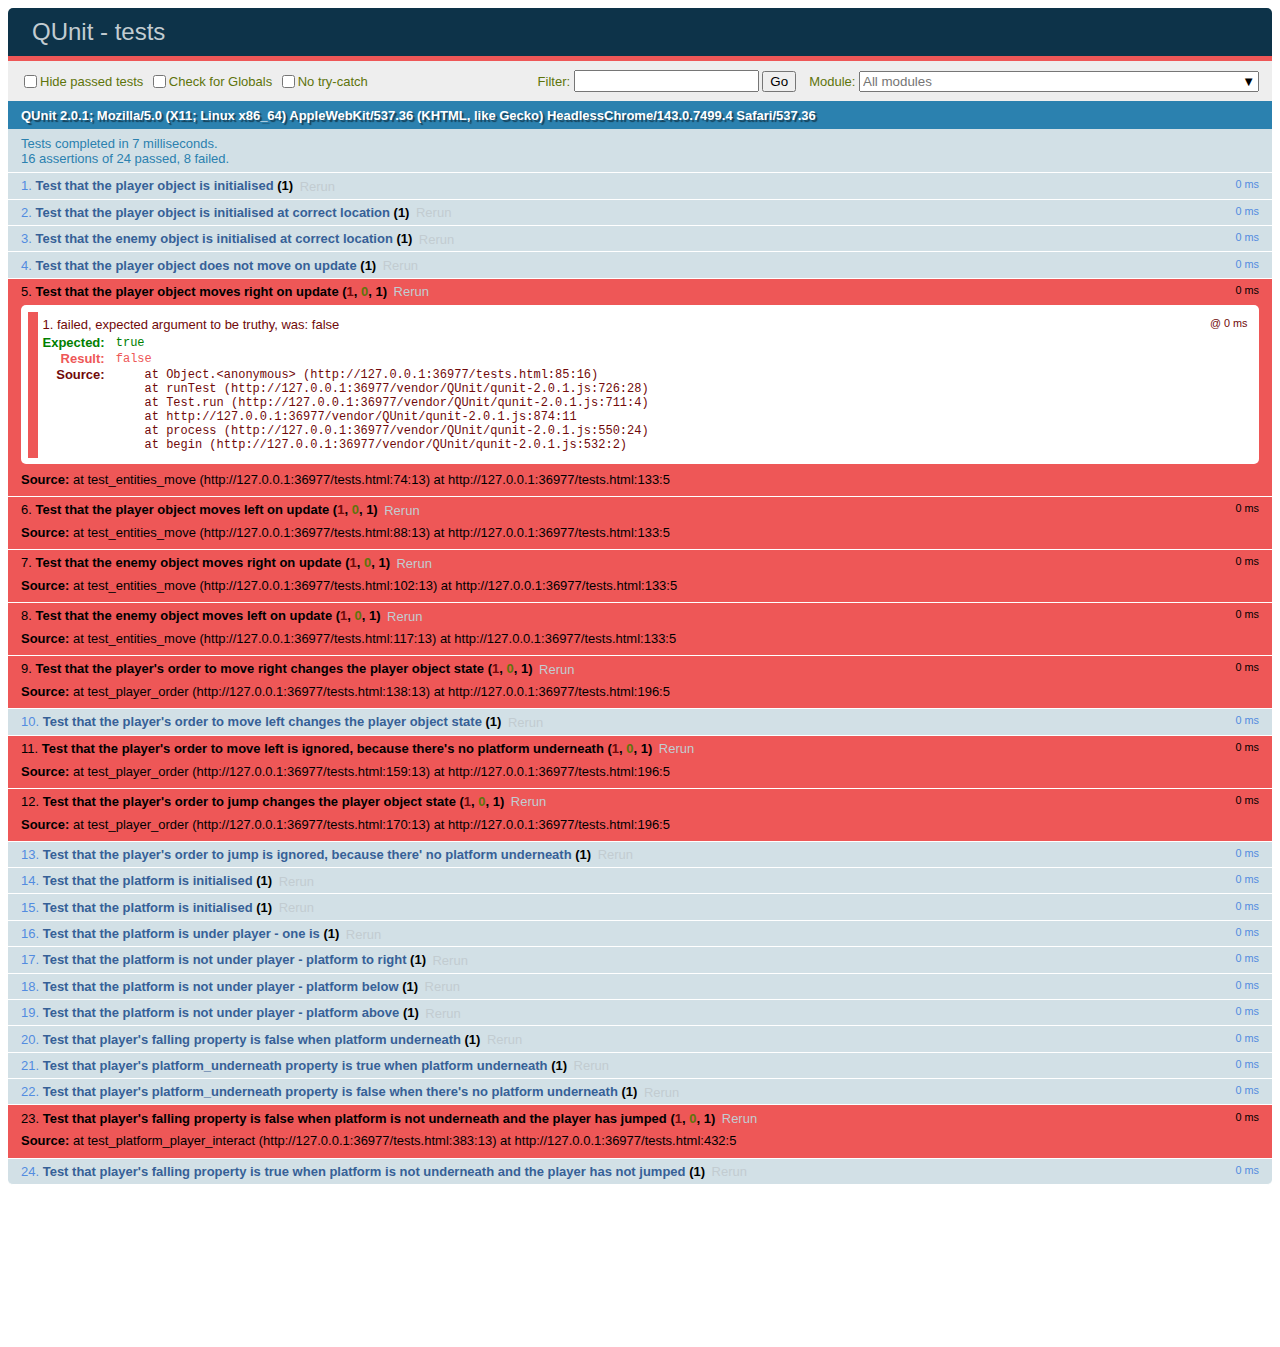
==== tests.html @ 2c11d3d6 "Changing tests, to refect refactor." ====
<!DOCTYPE html>
<html lang="en">
<head>
  <meta charset="utf-8">
  <meta name="viewport" content="width=device-width">
  <title>QUnit - tests</title>
  <link rel="stylesheet" href="vendor/QUnit/qunit-2.0.1.css">
  <script src="vendor/QUnit/qunit-2.0.1.js"></script>
</head>
<body>
  <div id="qunit"></div>
  <div id="qunit-fixture"></div>
  <canvas id="canvas"></canvas>

  <script src="js/settings.js"></script>
  <script src="js/entities.js"></script>
  <script src="js/objects.js"></script>

  <script>

    function test_entities_init(){
      /* entities.js */

      QUnit.test( "Test that the player object is initialised", function(assert) {
        game_settings.player.px_per_move_x = 100
        var player_entity = new Player();

        var assertion = player_entity.px_per_move_x;
        var value_test = 100;
        assert.ok(assertion == value_test);
      });

      QUnit.test( "Test that the player object is initialised at correct location", function(assert) {
        game_settings.player.starting_x_pos = 5
        game_settings.positions.wide = 100
        var player_entity = new Player();

        var assertion = player_entity.x_pos;
        var value_test = 500;
        assert.ok(assertion == value_test);
      });

      QUnit.test( "Test that the enemy object is initialised at correct location", function(assert) {
        game_settings.positions.wide = 100;
        var starting_x_pos = 7
        var starting_y_pos = 0
        var enemy_entity = new Enemy(starting_x_pos, starting_y_pos);

        var assertion = enemy_entity.x_pos;
        var value_test = 700;
        assert.ok(assertion == value_test);
      });

    }
    test_entities_init()

    function test_entities_move(){
      /* entities.js */

      QUnit.test( "Test that the player object does not move on update", function(assert) {
        game_settings.player.starting_x_pos = 0;
        var player_entity = new Player();
        var all_platforms = [];
        player_entity.direction_facing = 'right'
        player_entity.px_x_move_remaining = 0
        player_entity.update(all_platforms);

        //Despite the update, because there was no px_to_move, then unit's x_pos is unchanged.
        var assertion = player_entity.x_pos;
        var value_test = 0;
        assert.ok(assertion == value_test);
      });

      QUnit.test( "Test that the player object moves right on update", function(assert) {
        game_settings.player.starting_x_pos = 0;
        var player_entity = new Player();
        var all_platforms = [];
        player_entity.direction_facing = 'right'
        player_entity.px_x_move_remaining = 1
        player_entity.update(all_platforms);

        //Despite the update, because there was no order to move, then unit's x_pos is unchanged.
        var assertion = player_entity.x_pos;
        var value_test = 1;
        assert.ok(assertion == value_test);
      });

      QUnit.test( "Test that the player object moves left on update", function(assert) {
        game_settings.player.starting_x_pos = 0;
        var player_entity = new Player();
        var all_platforms = [];
        player_entity.direction_facing = 'left'
        player_entity.px_x_move_remaining = 1
        player_entity.update(all_platforms);

        //Despite the update, because there was no order to move, then unit's x_pos is unchanged.
        var assertion = player_entity.x_pos;
        var value_test = -1;
        assert.ok(assertion == value_test);
      });

      QUnit.test( "Test that the enemy object moves right on update", function(assert) {
        game_settings.positions.wide = 100
        var starting_x_pos = 1
        var enemy_entity = new Enemy(starting_x_pos);
        var all_platforms = [];
        enemy_entity.direction_facing = 'right'
        enemy_entity.px_x_move_remaining = 1
        enemy_entity.update(all_platforms);

        //Despite the update, because there was no order to move, then unit's x_pos is unchanged.
        var assertion = enemy_entity.x_pos;
        var value_test = 101;
        assert.ok(assertion == value_test);
      });

      QUnit.test( "Test that the enemy object moves left on update", function(assert) {
        game_settings.positions.wide = 100
        var starting_x_pos = 1;
        var enemy_entity = new Enemy(starting_x_pos);
        var all_platforms = [];
        enemy_entity.direction_facing = 'left';
        enemy_entity.px_x_move_remaining = 1;
        enemy_entity.update(all_platforms);

        //Despite the update, because there was no order to move, then unit's x_pos is unchanged.
        var assertion = enemy_entity.x_pos;
        var value_test = 99;
        assert.ok(assertion == value_test);
      });

    }
    test_entities_move()

    function test_player_order(){
      /* entities.js */

      QUnit.test( "Test that the player's order to move right changes the player object state", function(assert) {
        game_settings.player.px_per_move_x = 100
        var player_entity = new Player();
        player_entity.platform_underneath = true;
        player_entity.move_order('right')

        var assertion = player_entity.px_x_move_remaining;
        var value_test = 100;
        assert.ok(assertion == value_test);
      });

      QUnit.test( "Test that the player's order to move left changes the player object state", function(assert) {
        var player_entity = new Player();
        player_entity.direction_facing = 'right';
        player_entity.move_order('left');

        var assertion = player_entity.direction_facing;
        var value_test = 'left';
        assert.ok(assertion == value_test);
      });

      QUnit.test( "Test that the player's order to move left is ignored, because there's no platform underneath", function(assert) {
        game_settings.player.px_per_move_x = 100
        var player_entity = new Player();
        player_entity.platform_underneath = false;
        player_entity.move_order('right')

        var assertion = player_entity.px_x_move_remaining;
        var value_test = 0;
        assert.ok(assertion == value_test);
      });

      QUnit.test( "Test that the player's order to jump changes the player object state", function(assert) {
        game_settings.player.px_per_jump_y = 100;
        var player_entity = new Player();
        player_entity.px_y_jump_remaining = 0;
        player_entity.platform_underneath = true;
        player_entity.jump_order();

        var assertion = player_entity.px_y_jump_remaining;
        var value_test = 100;
        assert.ok(assertion == value_test);
      });

      QUnit.test( "Test that the player's order to jump is ignored, because there' no platform underneath", function(assert) {
        game_settings.player.px_y_jump_remaining = 100;
        var player_entity = new Player();
        player_entity.px_y_jump_remaining = 0;
        player_entity.falling = true;
        player_entity.platform_underneath = false;
        player_entity.jump_order();

        var assertion = player_entity.px_y_jump_remaining;
        var value_test = 0;
        assert.ok(assertion == value_test);
      });

    }
    test_player_order()

    function test_platform_init(){
      /* js/objects.js */

      QUnit.test( "Test that the platform is initialised", function(assert) {
        game_settings.objects.platforms.wide = 100;
        game_settings.objects.platforms.high = 100;
        var starting_x_pos = 0
        var starting_y_pos = 0
        var platform = new Platform(starting_x_pos, starting_y_pos);

        var assertion = platform.wide;
        var value_test = 100;
        assert.ok(assertion == value_test);
      });

      QUnit.test( "Test that the platform is initialised", function(assert) {
        game_settings.objects.platforms.wide = 100;
        game_settings.objects.platforms.high = 100;
        var starting_x_pos = 5
        var starting_y_pos = 0
        var platform = new Platform(starting_x_pos, starting_y_pos);

        var assertion = platform.x_pos;
        var value_test = 500;
        assert.ok(assertion == value_test);
      });

    }
    test_platform_init()

    function test_platform_player_interact(){
      /* js/objects.js, js/entities.js*/

      QUnit.test( "Test that the platform is under player - one is", function(assert) {
        game_settings.objects.platforms.wide = 100;
        game_settings.objects.platforms.high = 100;
        game_settings.positions.wide = 100;
        game_settings.positions.high = 100;

        var platform_1_starting_x_pos = 1;
        var platform_1_starting_y_pos = 1;
        var platform_1 = new Platform(platform_1_starting_x_pos, platform_1_starting_y_pos);

        var platform_2_starting_x_pos = 2;
        var platform_2_starting_y_pos = 1;
        var platform_2 = new Platform(platform_2_starting_x_pos, platform_2_starting_y_pos);

        var all_platforms = [platform_1, platform_2]

        game_settings.player.starting_x_pos = 2;
        game_settings.player.starting_y_pos = 2;
        var player_entity = new Player();

        var assertion = player_entity.check_platform_underneath(all_platforms);
        var value_test = true;
        assert.ok(assertion == value_test);
      });

      QUnit.test( "Test that the platform is not under player - platform to right", function(assert) {
        game_settings.objects.platforms.wide = 100;
        game_settings.objects.platforms.high = 100;
        game_settings.positions.wide = 100;
        game_settings.positions.high = 100;

        var platform_starting_x_pos = 5;
        var platform_starting_y_pos = 1;
        var platform = new Platform(platform_starting_x_pos, platform_starting_y_pos);
        var all_platforms = [platform]

        game_settings.player.starting_x_pos = 1;
        game_settings.player.starting_y_pos = 2;
        var player_entity = new Player();

        var assertion = player_entity.check_platform_underneath(all_platforms);
        var value_test = false;
        assert.ok(assertion == value_test);
      });

      QUnit.test( "Test that the platform is not under player - platform below", function(assert) {
        game_settings.objects.platforms.wide = 100;
        game_settings.objects.platforms.high = 100;
        game_settings.positions.wide = 100;
        game_settings.positions.high = 100;

        var platform_starting_x_pos = 1;
        var platform_starting_y_pos = 1;
        var platform = new Platform(platform_starting_x_pos, platform_starting_y_pos);
        var all_platforms = [platform]

        game_settings.player.starting_x_pos = 1;
        game_settings.player.starting_y_pos = 3;
        var player_entity = new Player();

        var assertion = player_entity.check_platform_underneath(all_platforms);
        var value_test = false;
        assert.ok(assertion == value_test);
      });

      QUnit.test( "Test that the platform is not under player - platform above", function(assert) {
        game_settings.objects.platforms.wide = 100;
        game_settings.objects.platforms.high = 100;
        game_settings.positions.wide = 100;
        game_settings.positions.high = 100;

        var platform_starting_x_pos = 1;
        var platform_starting_y_pos = 3;
        var platform = new Platform(platform_starting_x_pos, platform_starting_y_pos);
        var all_platforms = [platform]

        game_settings.player.starting_x_pos = 1;
        game_settings.player.starting_y_pos = 1;
        var player_entity = new Player();

        var assertion = player_entity.check_platform_underneath(all_platforms);
        var value_test = false;
        assert.ok(assertion == value_test);
      });

      QUnit.test( "Test that player's falling property is false when platform underneath", function(assert) {
        game_settings.objects.platforms.wide = 100;
        game_settings.objects.platforms.high = 100;
        game_settings.positions.wide = 100;
        game_settings.positions.high = 100;

        var platform_starting_x_pos = 1;
        var platform_starting_y_pos = 1;
        var platform = new Platform(platform_starting_x_pos, platform_starting_y_pos);
        var all_platforms = [platform]

        game_settings.player.starting_x_pos = 1;
        game_settings.player.starting_y_pos = 2;
        var player_entity = new Player();

        player_entity.update(all_platforms)

        var assertion = player_entity.falling;
        var value_test = false;
        assert.ok(assertion == value_test);
      });

      QUnit.test( "Test that player's platform_underneath property is true when platform underneath", function(assert) {
        game_settings.objects.platforms.wide = 100;
        game_settings.objects.platforms.high = 100;
        game_settings.positions.wide = 100;
        game_settings.positions.high = 100;

        var platform_starting_x_pos = 1;
        var platform_starting_y_pos = 1;
        var platform = new Platform(platform_starting_x_pos, platform_starting_y_pos);
        var all_platforms = [platform]

        game_settings.player.starting_x_pos = 1;
        game_settings.player.starting_y_pos = 2;
        var player_entity = new Player();

        player_entity.update(all_platforms)

        var assertion = player_entity.platform_underneath;
        var value_test = true;
        assert.ok(assertion == value_test);
      });

      QUnit.test( "Test that player's platform_underneath property is false when there's no platform underneath", function(assert) {
        game_settings.objects.platforms.wide = 100;
        game_settings.objects.platforms.high = 100;
        game_settings.positions.wide = 100;
        game_settings.positions.high = 100;

        var platform_starting_x_pos = 1;
        var platform_starting_y_pos = 1;
        var platform = new Platform(platform_starting_x_pos, platform_starting_y_pos);
        var all_platforms = [platform]

        game_settings.player.starting_x_pos = 2;
        game_settings.player.starting_y_pos = 2;
        var player_entity = new Player();

        player_entity.update(all_platforms)

        var assertion = player_entity.platform_underneath;
        var value_test = false;
        assert.ok(assertion == value_test);
      });


      QUnit.test( "Test that player's falling property is false when platform is not underneath and the player has jumped", function(assert) {
        game_settings.objects.platforms.wide = 100;
        game_settings.objects.platforms.high = 100;
        game_settings.positions.wide = 100;
        game_settings.positions.high = 100;

        var platform_starting_x_pos = 1;
        var platform_starting_y_pos = 1;
        var platform = new Platform(platform_starting_x_pos, platform_starting_y_pos);
        var all_platforms = [platform]

        game_settings.player.starting_x_pos = 2;
        game_settings.player.starting_y_pos = 2;
        var player_entity = new Player();

        player_entity.px_y_jump_remaining = player_entity.px_per_jump_y;
        player_entity.update(all_platforms);

        var assertion = player_entity.falling;
        var value_test = false;
        assert.ok(assertion == value_test);
      });

      QUnit.test( "Test that player's falling property is true when platform is not underneath and the player has not jumped", function(assert) {
        game_settings.objects.platforms.wide = 100;
        game_settings.objects.platforms.high = 100;
        game_settings.positions.wide = 100;
        game_settings.positions.high = 100;

        var platform_starting_x_pos = 1;
        var platform_starting_y_pos = 1;
        var platform = new Platform(platform_starting_x_pos, platform_starting_y_pos);
        var all_platforms = [platform]

        game_settings.player.starting_x_pos = 2;
        game_settings.player.starting_y_pos = 2;
        var player_entity = new Player();

        player_entity.px_y_jump_remaining = 0;
        player_entity.update(all_platforms);

        var assertion = player_entity.falling;
        var value_test = true;
        assert.ok(assertion == value_test);
      });


    }

    test_platform_player_interact()

  </script>
</body>
</html>
---- vendor/QUnit/qunit-2.0.1.css ----
/*!
 * QUnit 2.0.1
 * https://qunitjs.com/
 *
 * Copyright jQuery Foundation and other contributors
 * Released under the MIT license
 * https://jquery.org/license
 *
 * Date: 2016-07-23T19:39Z
 */

/** Font Family and Sizes */

#qunit-tests, #qunit-header, #qunit-banner, #qunit-testrunner-toolbar, #qunit-filteredTest, #qunit-userAgent, #qunit-testresult {
	font-family: "Helvetica Neue Light", "HelveticaNeue-Light", "Helvetica Neue", Calibri, Helvetica, Arial, sans-serif;
}

#qunit-testrunner-toolbar, #qunit-filteredTest, #qunit-userAgent, #qunit-testresult, #qunit-tests li { font-size: small; }
#qunit-tests { font-size: smaller; }


/** Resets */

#qunit-tests, #qunit-header, #qunit-banner, #qunit-filteredTest, #qunit-userAgent, #qunit-testresult, #qunit-modulefilter {
	margin: 0;
	padding: 0;
}


/** Header (excluding toolbar) */

#qunit-header {
	padding: 0.5em 0 0.5em 1em;

	color: #8699A4;
	background-color: #0D3349;

	font-size: 1.5em;
	line-height: 1em;
	font-weight: 400;

	border-radius: 5px 5px 0 0;
}

#qunit-header a {
	text-decoration: none;
	color: #C2CCD1;
}

#qunit-header a:hover,
#qunit-header a:focus {
	color: #FFF;
}

#qunit-banner {
	height: 5px;
}

#qunit-filteredTest {
	padding: 0.5em 1em 0.5em 1em;
	color: #366097;
	background-color: #F4FF77;
}

#qunit-userAgent {
	padding: 0.5em 1em 0.5em 1em;
	color: #FFF;
	background-color: #2B81AF;
	text-shadow: rgba(0, 0, 0, 0.5) 2px 2px 1px;
}


/** Toolbar */

#qunit-testrunner-toolbar {
	padding: 0.5em 1em 0.5em 1em;
	color: #5E740B;
	background-color: #EEE;
}

#qunit-testrunner-toolbar .clearfix {
	height: 0;
	clear: both;
}

#qunit-testrunner-toolbar label {
	display: inline-block;
}

#qunit-testrunner-toolbar input[type=checkbox],
#qunit-testrunner-toolbar input[type=radio] {
	margin: 3px;
	vertical-align: -2px;
}

#qunit-testrunner-toolbar input[type=text] {
	box-sizing: border-box;
	height: 1.6em;
}

.qunit-url-config,
.qunit-filter,
#qunit-modulefilter {
	display: inline-block;
	line-height: 2.1em;
}

.qunit-filter,
#qunit-modulefilter {
	float: right;
	position: relative;
	margin-left: 1em;
}

.qunit-url-config label {
	margin-right: 0.5em;
}

#qunit-modulefilter-search {
	box-sizing: border-box;
	width: 400px;
}

#qunit-modulefilter-search-container:after {
	position: absolute;
	right: 0.3em;
	content: "\25bc";
	color: black;
}

#qunit-modulefilter-dropdown {
	/* align with #qunit-modulefilter-search */
	box-sizing: border-box;
	width: 400px;
	position: absolute;
	right: 0;
	top: 50%;
	margin-top: 0.8em;

	border: 1px solid #D3D3D3;
	border-top: none;
	border-radius: 0 0 .25em .25em;
	color: #000;
	background-color: #F5F5F5;
	z-index: 99;
}

#qunit-modulefilter-dropdown a {
	color: inherit;
	text-decoration: none;
}

#qunit-modulefilter-dropdown .clickable.checked {
	font-weight: bold;
	color: #000;
	background-color: #D2E0E6;
}

#qunit-modulefilter-dropdown .clickable:hover {
	color: #FFF;
	background-color: #0D3349;
}

#qunit-modulefilter-actions {
	display: block;
	overflow: auto;

	/* align with #qunit-modulefilter-dropdown-list */
	font: smaller/1.5em sans-serif;
}

#qunit-modulefilter-dropdown #qunit-modulefilter-actions > * {
	box-sizing: border-box;
	max-height: 2.8em;
	display: block;
	padding: 0.4em;
}

#qunit-modulefilter-dropdown #qunit-modulefilter-actions > button {
	float: right;
	font: inherit;
}

#qunit-modulefilter-dropdown #qunit-modulefilter-actions > :last-child {
	/* insert padding to align with checkbox margins */
	padding-left: 3px;
}

#qunit-modulefilter-dropdown-list {
	max-height: 200px;
	overflow-y: auto;
	margin: 0;
	border-top: 2px groove threedhighlight;
	padding: 0.4em 0 0;
	font: smaller/1.5em sans-serif;
}

#qunit-modulefilter-dropdown-list li {
	white-space: nowrap;
	overflow: hidden;
	text-overflow: ellipsis;
}

#qunit-modulefilter-dropdown-list .clickable {
	display: block;
	padding-left: 0.15em;
}


/** Tests: Pass/Fail */

#qunit-tests {
	list-style-position: inside;
}

#qunit-tests li {
	padding: 0.4em 1em 0.4em 1em;
	border-bottom: 1px solid #FFF;
	list-style-position: inside;
}

#qunit-tests > li {
	display: none;
}

#qunit-tests li.running,
#qunit-tests li.pass,
#qunit-tests li.fail,
#qunit-tests li.skipped {
	display: list-item;
}

#qunit-tests.hidepass {
	position: relative;
}

#qunit-tests.hidepass li.running,
#qunit-tests.hidepass li.pass {
	visibility: hidden;
	position: absolute;
	width:   0;
	height:  0;
	padding: 0;
	border:  0;
	margin:  0;
}

#qunit-tests li strong {
	cursor: pointer;
}

#qunit-tests li.skipped strong {
	cursor: default;
}

#qunit-tests li a {
	padding: 0.5em;
	color: #C2CCD1;
	text-decoration: none;
}

#qunit-tests li p a {
	padding: 0.25em;
	color: #6B6464;
}
#qunit-tests li a:hover,
#qunit-tests li a:focus {
	color: #000;
}

#qunit-tests li .runtime {
	float: right;
	font-size: smaller;
}

.qunit-assert-list {
	margin-top: 0.5em;
	padding: 0.5em;

	background-color: #FFF;

	border-radius: 5px;
}

.qunit-source {
	margin: 0.6em 0 0.3em;
}

.qunit-collapsed {
	display: none;
}

#qunit-tests table {
	border-collapse: collapse;
	margin-top: 0.2em;
}

#qunit-tests th {
	text-align: right;
	vertical-align: top;
	padding: 0 0.5em 0 0;
}

#qunit-tests td {
	vertical-align: top;
}

#qunit-tests pre {
	margin: 0;
	white-space: pre-wrap;
	word-wrap: break-word;
}

#qunit-tests del {
	color: #374E0C;
	background-color: #E0F2BE;
	text-decoration: none;
}

#qunit-tests ins {
	color: #500;
	background-color: #FFCACA;
	text-decoration: none;
}

/*** Test Counts */

#qunit-tests b.counts                       { color: #000; }
#qunit-tests b.passed                       { color: #5E740B; }
#qunit-tests b.failed                       { color: #710909; }

#qunit-tests li li {
	padding: 5px;
	background-color: #FFF;
	border-bottom: none;
	list-style-position: inside;
}

/*** Passing Styles */

#qunit-tests li li.pass {
	color: #3C510C;
	background-color: #FFF;
	border-left: 10px solid #C6E746;
}

#qunit-tests .pass                          { color: #528CE0; background-color: #D2E0E6; }
#qunit-tests .pass .test-name               { color: #366097; }

#qunit-tests .pass .test-actual,
#qunit-tests .pass .test-expected           { color: #999; }

#qunit-banner.qunit-pass                    { background-color: #C6E746; }

/*** Failing Styles */

#qunit-tests li li.fail {
	color: #710909;
	background-color: #FFF;
	border-left: 10px solid #EE5757;
	white-space: pre;
}

#qunit-tests > li:last-child {
	border-radius: 0 0 5px 5px;
}

#qunit-tests .fail                          { color: #000; background-color: #EE5757; }
#qunit-tests .fail .test-name,
#qunit-tests .fail .module-name             { color: #000; }

#qunit-tests .fail .test-actual             { color: #EE5757; }
#qunit-tests .fail .test-expected           { color: #008000; }

#qunit-banner.qunit-fail                    { background-color: #EE5757; }

/*** Skipped tests */

#qunit-tests .skipped {
	background-color: #EBECE9;
}

#qunit-tests .qunit-skipped-label {
	background-color: #F4FF77;
	display: inline-block;
	font-style: normal;
	color: #366097;
	line-height: 1.8em;
	padding: 0 0.5em;
	margin: -0.4em 0.4em -0.4em 0;
}

/** Result */

#qunit-testresult {
	padding: 0.5em 1em 0.5em 1em;

	color: #2B81AF;
	background-color: #D2E0E6;

	border-bottom: 1px solid #FFF;
}
#qunit-testresult .module-name {
	font-weight: 700;
}

/** Fixture */

#qunit-fixture {
	position: absolute;
	top: -10000px;
	left: -10000px;
	width: 1000px;
	height: 1000px;
}
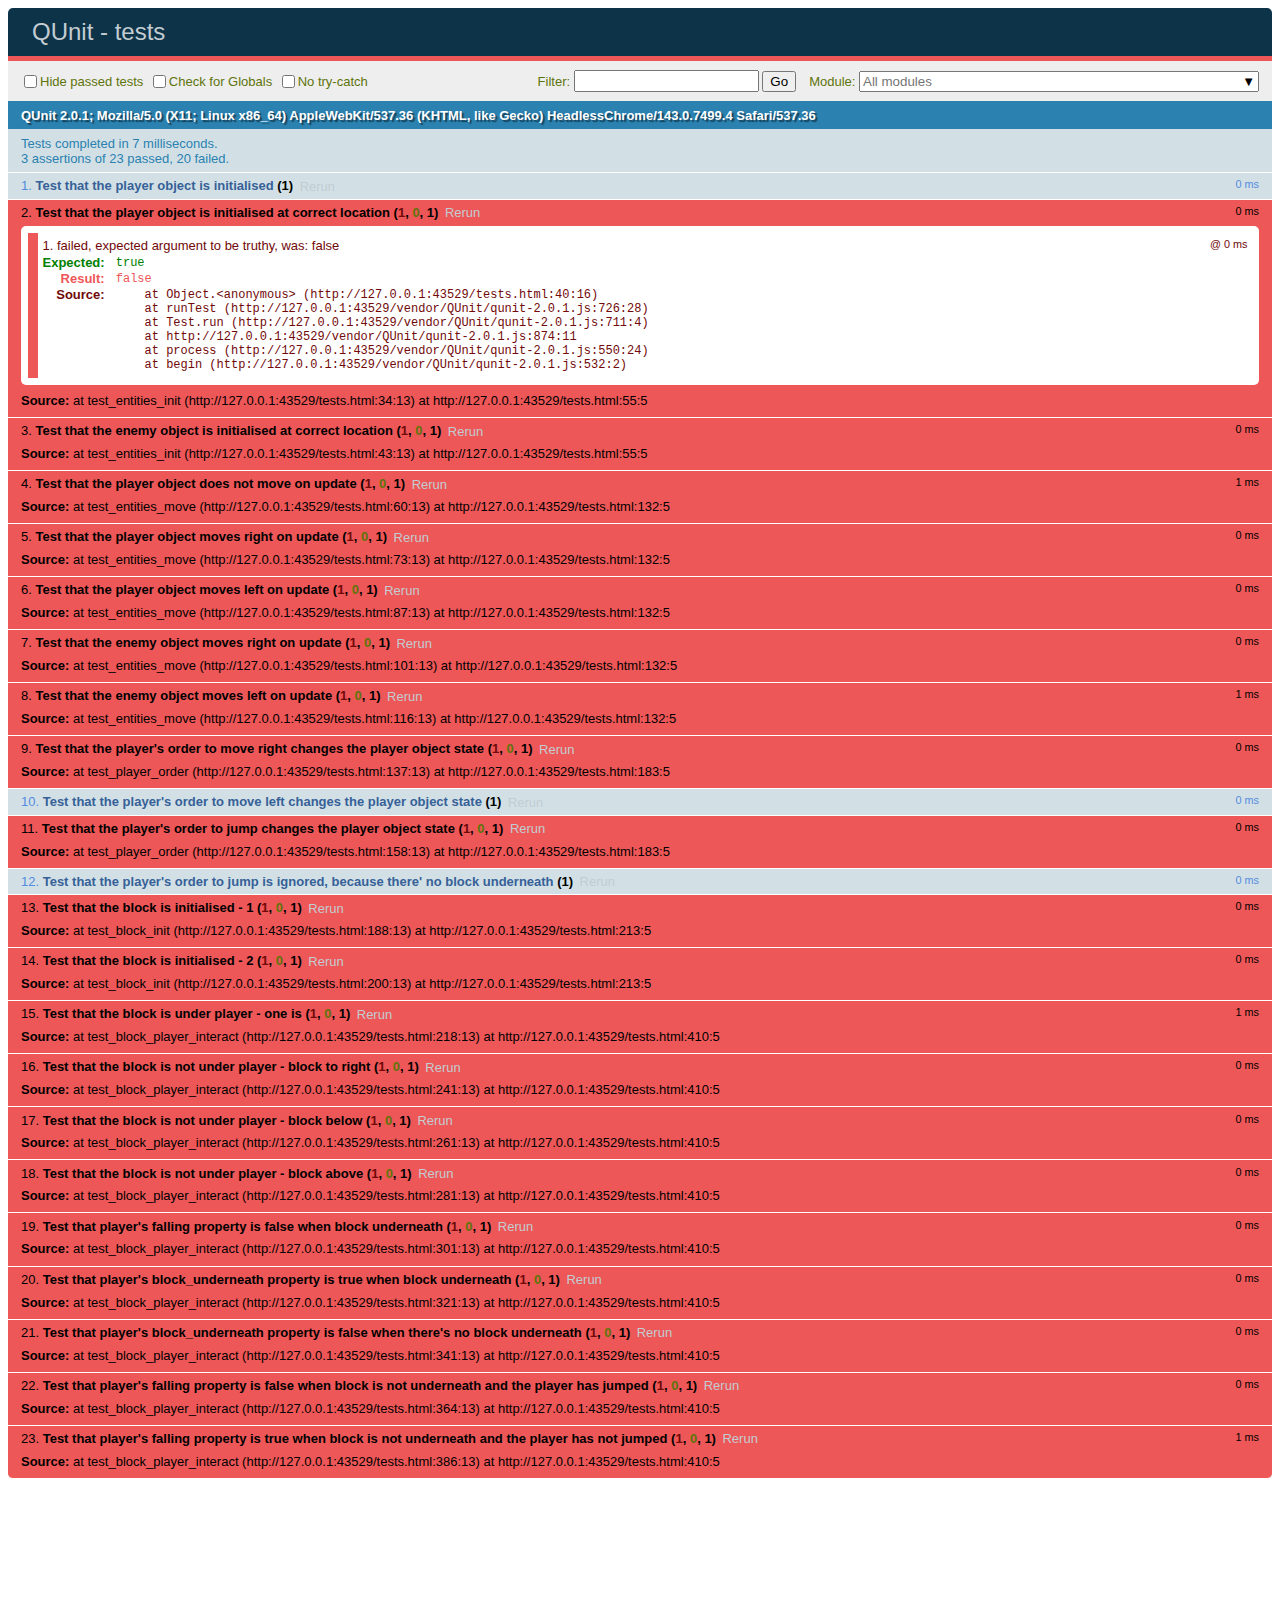
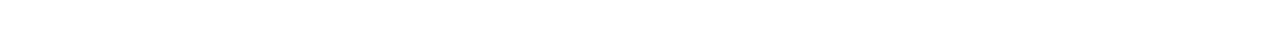
==== commit f9a0bde7: "Tests changed to reflect changes to code base." ====
--- a/tests.html
+++ b/tests.html
@@ -13,6 +13,7 @@
   <canvas id="canvas"></canvas>
 
   <script src="js/settings.js"></script>
+  <script src="js/sprite_map.js"></script>
   <script src="js/entities.js"></script>
   <script src="js/objects.js"></script>
 
@@ -31,9 +32,8 @@
       });
 
       QUnit.test( "Test that the player object is initialised at correct location", function(assert) {
-        game_settings.player.starting_x_pos = 5
         game_settings.positions.wide = 100
-        var player_entity = new Player();
+        var player_entity = new Player(5, 1);
 
         var assertion = player_entity.x_pos;
         var value_test = 500;
@@ -44,7 +44,7 @@
         game_settings.positions.wide = 100;
         var starting_x_pos = 7
         var starting_y_pos = 0
-        var enemy_entity = new Enemy(starting_x_pos, starting_y_pos);
+        var enemy_entity = new Zombie(starting_x_pos, starting_y_pos);
 
         var assertion = enemy_entity.x_pos;
         var value_test = 700;
@@ -58,12 +58,11 @@
       /* entities.js */
 
       QUnit.test( "Test that the player object does not move on update", function(assert) {
-        game_settings.player.starting_x_pos = 0;
-        var player_entity = new Player();
-        var all_platforms = [];
-        player_entity.direction_facing = 'right'
-        player_entity.px_x_move_remaining = 0
-        player_entity.update(all_platforms);
+        var player_entity = new Player(0, 0);
+        var all_blocks = [];
+        player_entity.direction_facing = 'right';
+        player_entity.px_x_move_remaining = 0;
+        player_entity.update(all_blocks);
 
         //Despite the update, because there was no px_to_move, then unit's x_pos is unchanged.
         var assertion = player_entity.x_pos;
@@ -72,12 +71,12 @@
       });
 
       QUnit.test( "Test that the player object moves right on update", function(assert) {
-        game_settings.player.starting_x_pos = 0;
-        var player_entity = new Player();
-        var all_platforms = [];
-        player_entity.direction_facing = 'right'
-        player_entity.px_x_move_remaining = 1
-        player_entity.update(all_platforms);
+        var player_entity = new Player(0, 0);
+        var all_blocks = [];
+        player_entity.direction_facing = 'right';
+        player_entity.px_x_move_remaining = 1;
+        player_entity.x_move_speed_px = 1;
+        player_entity.update(all_blocks);
 
         //Despite the update, because there was no order to move, then unit's x_pos is unchanged.
         var assertion = player_entity.x_pos;
@@ -86,12 +85,12 @@
       });
 
       QUnit.test( "Test that the player object moves left on update", function(assert) {
-        game_settings.player.starting_x_pos = 0;
-        var player_entity = new Player();
-        var all_platforms = [];
-        player_entity.direction_facing = 'left'
-        player_entity.px_x_move_remaining = 1
-        player_entity.update(all_platforms);
+        var player_entity = new Player(0, 0);
+        var all_blocks = [];
+        player_entity.direction_facing = 'left';
+        player_entity.px_x_move_remaining = 1;
+        player_entity.x_move_speed_px = 1;
+        player_entity.update(all_blocks);
 
         //Despite the update, because there was no order to move, then unit's x_pos is unchanged.
         var assertion = player_entity.x_pos;
@@ -101,12 +100,12 @@
 
       QUnit.test( "Test that the enemy object moves right on update", function(assert) {
         game_settings.positions.wide = 100
-        var starting_x_pos = 1
-        var enemy_entity = new Enemy(starting_x_pos);
-        var all_platforms = [];
-        enemy_entity.direction_facing = 'right'
-        enemy_entity.px_x_move_remaining = 1
-        enemy_entity.update(all_platforms);
+        var enemy_entity = new Zombie(1, 1);
+        var all_blocks = [];
+        enemy_entity.direction_facing = 'right';
+        enemy_entity.px_x_move_remaining = 1;
+        enemy_entity.x_move_speed_px = 1;
+        enemy_entity.update(all_blocks);
 
         //Despite the update, because there was no order to move, then unit's x_pos is unchanged.
         var assertion = enemy_entity.x_pos;
@@ -116,12 +115,12 @@
 
       QUnit.test( "Test that the enemy object moves left on update", function(assert) {
         game_settings.positions.wide = 100
-        var starting_x_pos = 1;
-        var enemy_entity = new Enemy(starting_x_pos);
-        var all_platforms = [];
+        var enemy_entity = new Zombie(1, 1);
+        var all_blocks = [];
         enemy_entity.direction_facing = 'left';
         enemy_entity.px_x_move_remaining = 1;
-        enemy_entity.update(all_platforms);
+        enemy_entity.x_move_speed_px = 1
+        enemy_entity.update(all_blocks);
 
         //Despite the update, because there was no order to move, then unit's x_pos is unchanged.
         var assertion = enemy_entity.x_pos;
@@ -137,8 +136,8 @@
 
       QUnit.test( "Test that the player's order to move right changes the player object state", function(assert) {
         game_settings.player.px_per_move_x = 100
-        var player_entity = new Player();
-        player_entity.platform_underneath = true;
+        var player_entity = new Player(null, null);
+        player_entity.block_underneath = true;
         player_entity.move_order('right')
 
         var assertion = player_entity.px_x_move_remaining;
@@ -147,7 +146,7 @@
       });
 
       QUnit.test( "Test that the player's order to move left changes the player object state", function(assert) {
-        var player_entity = new Player();
+        var player_entity = new Player(null, null);
         player_entity.direction_facing = 'right';
         player_entity.move_order('left');
 
@@ -156,35 +155,23 @@
         assert.ok(assertion == value_test);
       });
 
-      QUnit.test( "Test that the player's order to move left is ignored, because there's no platform underneath", function(assert) {
-        game_settings.player.px_per_move_x = 100
-        var player_entity = new Player();
-        player_entity.platform_underneath = false;
-        player_entity.move_order('right')
-
-        var assertion = player_entity.px_x_move_remaining;
-        var value_test = 0;
-        assert.ok(assertion == value_test);
-      });
-
       QUnit.test( "Test that the player's order to jump changes the player object state", function(assert) {
-        game_settings.player.px_per_jump_y = 100;
-        var player_entity = new Player();
-        player_entity.px_y_jump_remaining = 0;
-        player_entity.platform_underneath = true;
+        game_settings.player.px_jump_force_y = 10;
+        var player_entity = new Player(null, null);
+        player_entity.block_underneath = true;
         player_entity.jump_order();
 
-        var assertion = player_entity.px_y_jump_remaining;
-        var value_test = 100;
-        assert.ok(assertion == value_test);
-      });
-
-      QUnit.test( "Test that the player's order to jump is ignored, because there' no platform underneath", function(assert) {
+        var assertion = player_entity.vertical_movement_px;
+        var value_test = 10;
+        assert.ok(assertion == value_test);
+      });
+
+      QUnit.test( "Test that the player's order to jump is ignored, because there' no block underneath", function(assert) {
         game_settings.player.px_y_jump_remaining = 100;
         var player_entity = new Player();
         player_entity.px_y_jump_remaining = 0;
         player_entity.falling = true;
-        player_entity.platform_underneath = false;
+        player_entity.block_underneath = false;
         player_entity.jump_order();
 
         var assertion = player_entity.px_y_jump_remaining;
@@ -195,242 +182,233 @@
     }
     test_player_order()
 
-    function test_platform_init(){
+    function test_block_init(){
       /* js/objects.js */
 
-      QUnit.test( "Test that the platform is initialised", function(assert) {
-        game_settings.objects.platforms.wide = 100;
-        game_settings.objects.platforms.high = 100;
+      QUnit.test( "Test that the block is initialised - 1", function(assert) {
+        game_settings.objects.blocks.wide = 100;
+        game_settings.objects.blocks.high = 100;
         var starting_x_pos = 0
         var starting_y_pos = 0
-        var platform = new Platform(starting_x_pos, starting_y_pos);
-
-        var assertion = platform.wide;
+        var block = new GroundOne(starting_x_pos, starting_y_pos);
+
+        var assertion = block.wide;
         var value_test = 100;
         assert.ok(assertion == value_test);
       });
 
-      QUnit.test( "Test that the platform is initialised", function(assert) {
-        game_settings.objects.platforms.wide = 100;
-        game_settings.objects.platforms.high = 100;
+      QUnit.test( "Test that the block is initialised - 2", function(assert) {
+        game_settings.objects.blocks.wide = 100;
+        game_settings.objects.blocks.high = 100;
         var starting_x_pos = 5
         var starting_y_pos = 0
-        var platform = new Platform(starting_x_pos, starting_y_pos);
-
-        var assertion = platform.x_pos;
+        var block = new GroundOne(starting_x_pos, starting_y_pos);
+
+        var assertion = block.x_pos;
         var value_test = 500;
         assert.ok(assertion == value_test);
       });
 
     }
-    test_platform_init()
-
-    function test_platform_player_interact(){
+    test_block_init()
+
+    function test_block_player_interact(){
       /* js/objects.js, js/entities.js*/
 
-      QUnit.test( "Test that the platform is under player - one is", function(assert) {
-        game_settings.objects.platforms.wide = 100;
-        game_settings.objects.platforms.high = 100;
-        game_settings.positions.wide = 100;
-        game_settings.positions.high = 100;
-
-        var platform_1_starting_x_pos = 1;
-        var platform_1_starting_y_pos = 1;
-        var platform_1 = new Platform(platform_1_starting_x_pos, platform_1_starting_y_pos);
-
-        var platform_2_starting_x_pos = 2;
-        var platform_2_starting_y_pos = 1;
-        var platform_2 = new Platform(platform_2_starting_x_pos, platform_2_starting_y_pos);
-
-        var all_platforms = [platform_1, platform_2]
+      QUnit.test( "Test that the block is under player - one is", function(assert) {
+        game_settings.objects.blocks.wide = 100;
+        game_settings.objects.blocks.high = 100;
+        game_settings.positions.wide = 100;
+        game_settings.positions.high = 100;
+
+        var block_1_starting_x_pos = 1;
+        var block_1_starting_y_pos = 1;
+        var block_1 = new GroundOne(block_1_starting_x_pos, block_1_starting_y_pos);
+
+        var block_2_starting_x_pos = 2;
+        var block_2_starting_y_pos = 1;
+        var block_2 = new GroundOne(block_2_starting_x_pos, block_2_starting_y_pos);
+
+        var all_blocks = [block_1, block_2]
+
+        var player_entity = new Player(2, 2);
+
+        var assertion = player_entity.check_block_underneath(all_blocks);
+        var value_test = true;
+        assert.ok(assertion == value_test);
+      });
+
+      QUnit.test( "Test that the block is not under player - block to right", function(assert) {
+        game_settings.objects.blocks.wide = 100;
+        game_settings.objects.blocks.high = 100;
+        game_settings.positions.wide = 100;
+        game_settings.positions.high = 100;
+
+        var block_starting_x_pos = 5;
+        var block_starting_y_pos = 1;
+        var block = new WallOne(block_starting_x_pos, block_starting_y_pos);
+        var all_blocks = [block]
+
+        game_settings.player.starting_x_pos = 1;
+        game_settings.player.starting_y_pos = 2;
+        var player_entity = new Player();
+
+        var assertion = player_entity.check_block_underneath(all_blocks);
+        var value_test = false;
+        assert.ok(assertion == value_test);
+      });
+
+      QUnit.test( "Test that the block is not under player - block below", function(assert) {
+        game_settings.objects.blocks.wide = 100;
+        game_settings.objects.blocks.high = 100;
+        game_settings.positions.wide = 100;
+        game_settings.positions.high = 100;
+
+        var block_starting_x_pos = 1;
+        var block_starting_y_pos = 1;
+        var block = new WallTwo(block_starting_x_pos, block_starting_y_pos);
+        var all_blocks = [block]
+
+        game_settings.player.starting_x_pos = 1;
+        game_settings.player.starting_y_pos = 3;
+        var player_entity = new Player();
+
+        var assertion = player_entity.check_block_underneath(all_blocks);
+        var value_test = false;
+        assert.ok(assertion == value_test);
+      });
+
+      QUnit.test( "Test that the block is not under player - block above", function(assert) {
+        game_settings.objects.blocks.wide = 100;
+        game_settings.objects.blocks.high = 100;
+        game_settings.positions.wide = 100;
+        game_settings.positions.high = 100;
+
+        var block_starting_x_pos = 1;
+        var block_starting_y_pos = 3;
+        var block = new GroundTwo(block_starting_x_pos, block_starting_y_pos);
+        var all_blocks = [block]
+
+        game_settings.player.starting_x_pos = 1;
+        game_settings.player.starting_y_pos = 1;
+        var player_entity = new Player();
+
+        var assertion = player_entity.check_block_underneath(all_blocks);
+        var value_test = false;
+        assert.ok(assertion == value_test);
+      });
+
+      QUnit.test( "Test that player's falling property is false when block underneath", function(assert) {
+        game_settings.objects.blocks.wide = 100;
+        game_settings.objects.blocks.high = 100;
+        game_settings.positions.wide = 100;
+        game_settings.positions.high = 100;
+
+        var block_starting_x_pos = 1;
+        var block_starting_y_pos = 1;
+        var block = new GroundOne(block_starting_x_pos, block_starting_y_pos);
+        var all_blocks = [block]
+
+        var player_entity = new Player(1, 2);
+
+        player_entity.update(all_blocks)
+
+        var assertion = player_entity.falling;
+        var value_test = false;
+        assert.ok(assertion == value_test);
+      });
+
+      QUnit.test( "Test that player's block_underneath property is true when block underneath", function(assert) {
+        game_settings.objects.blocks.wide = 100;
+        game_settings.objects.blocks.high = 100;
+        game_settings.positions.wide = 100;
+        game_settings.positions.high = 100;
+
+        var block_starting_x_pos = 1;
+        var block_starting_y_pos = 1;
+        var block = new GroundOne(block_starting_x_pos, block_starting_y_pos);
+        var all_blocks = [block];
+
+        var player_entity = new Player(1, 2);
+
+        player_entity.update(all_blocks);
+
+        var assertion = player_entity.block_underneath;
+        var value_test = true;
+        assert.ok(assertion == value_test);
+      });
+
+      QUnit.test( "Test that player's block_underneath property is false when there's no block underneath", function(assert) {
+        game_settings.objects.blocks.wide = 100;
+        game_settings.objects.blocks.high = 100;
+        game_settings.positions.wide = 100;
+        game_settings.positions.high = 100;
+
+        var block_starting_x_pos = 1;
+        var block_starting_y_pos = 1;
+        var block = new GroundThree(block_starting_x_pos, block_starting_y_pos);
+        var all_blocks = [block];
 
         game_settings.player.starting_x_pos = 2;
         game_settings.player.starting_y_pos = 2;
         var player_entity = new Player();
 
-        var assertion = player_entity.check_platform_underneath(all_platforms);
-        var value_test = true;
-        assert.ok(assertion == value_test);
-      });
-
-      QUnit.test( "Test that the platform is not under player - platform to right", function(assert) {
-        game_settings.objects.platforms.wide = 100;
-        game_settings.objects.platforms.high = 100;
-        game_settings.positions.wide = 100;
-        game_settings.positions.high = 100;
-
-        var platform_starting_x_pos = 5;
-        var platform_starting_y_pos = 1;
-        var platform = new Platform(platform_starting_x_pos, platform_starting_y_pos);
-        var all_platforms = [platform]
-
-        game_settings.player.starting_x_pos = 1;
-        game_settings.player.starting_y_pos = 2;
-        var player_entity = new Player();
-
-        var assertion = player_entity.check_platform_underneath(all_platforms);
-        var value_test = false;
-        assert.ok(assertion == value_test);
-      });
-
-      QUnit.test( "Test that the platform is not under player - platform below", function(assert) {
-        game_settings.objects.platforms.wide = 100;
-        game_settings.objects.platforms.high = 100;
-        game_settings.positions.wide = 100;
-        game_settings.positions.high = 100;
-
-        var platform_starting_x_pos = 1;
-        var platform_starting_y_pos = 1;
-        var platform = new Platform(platform_starting_x_pos, platform_starting_y_pos);
-        var all_platforms = [platform]
-
-        game_settings.player.starting_x_pos = 1;
-        game_settings.player.starting_y_pos = 3;
-        var player_entity = new Player();
-
-        var assertion = player_entity.check_platform_underneath(all_platforms);
-        var value_test = false;
-        assert.ok(assertion == value_test);
-      });
-
-      QUnit.test( "Test that the platform is not under player - platform above", function(assert) {
-        game_settings.objects.platforms.wide = 100;
-        game_settings.objects.platforms.high = 100;
-        game_settings.positions.wide = 100;
-        game_settings.positions.high = 100;
-
-        var platform_starting_x_pos = 1;
-        var platform_starting_y_pos = 3;
-        var platform = new Platform(platform_starting_x_pos, platform_starting_y_pos);
-        var all_platforms = [platform]
-
-        game_settings.player.starting_x_pos = 1;
-        game_settings.player.starting_y_pos = 1;
-        var player_entity = new Player();
-
-        var assertion = player_entity.check_platform_underneath(all_platforms);
-        var value_test = false;
-        assert.ok(assertion == value_test);
-      });
-
-      QUnit.test( "Test that player's falling property is false when platform underneath", function(assert) {
-        game_settings.objects.platforms.wide = 100;
-        game_settings.objects.platforms.high = 100;
-        game_settings.positions.wide = 100;
-        game_settings.positions.high = 100;
-
-        var platform_starting_x_pos = 1;
-        var platform_starting_y_pos = 1;
-        var platform = new Platform(platform_starting_x_pos, platform_starting_y_pos);
-        var all_platforms = [platform]
-
-        game_settings.player.starting_x_pos = 1;
-        game_settings.player.starting_y_pos = 2;
-        var player_entity = new Player();
-
-        player_entity.update(all_platforms)
+        player_entity.update(all_blocks);
+
+        var assertion = player_entity.block_underneath;
+        var value_test = false;
+        assert.ok(assertion == value_test);
+      });
+
+
+      QUnit.test( "Test that player's falling property is false when block is not underneath and the player has jumped", function(assert) {
+        game_settings.objects.blocks.wide = 100;
+        game_settings.objects.blocks.high = 100;
+        game_settings.positions.wide = 100;
+        game_settings.positions.high = 100;
+
+        var block_starting_x_pos = 1;
+        var block_starting_y_pos = 1;
+        var block = new WallOne(block_starting_x_pos, block_starting_y_pos);
+        var all_blocks = [block];
+
+        var player_entity = new Player(2, 2);
+
+        player_entity.block_underneath = false;
+        player_entity.vertical_movement_px = 1;
+        player_entity.update(all_blocks);
 
         var assertion = player_entity.falling;
         var value_test = false;
         assert.ok(assertion == value_test);
       });
 
-      QUnit.test( "Test that player's platform_underneath property is true when platform underneath", function(assert) {
-        game_settings.objects.platforms.wide = 100;
-        game_settings.objects.platforms.high = 100;
-        game_settings.positions.wide = 100;
-        game_settings.positions.high = 100;
-
-        var platform_starting_x_pos = 1;
-        var platform_starting_y_pos = 1;
-        var platform = new Platform(platform_starting_x_pos, platform_starting_y_pos);
-        var all_platforms = [platform]
-
-        game_settings.player.starting_x_pos = 1;
-        game_settings.player.starting_y_pos = 2;
-        var player_entity = new Player();
-
-        player_entity.update(all_platforms)
-
-        var assertion = player_entity.platform_underneath;
-        var value_test = true;
-        assert.ok(assertion == value_test);
-      });
-
-      QUnit.test( "Test that player's platform_underneath property is false when there's no platform underneath", function(assert) {
-        game_settings.objects.platforms.wide = 100;
-        game_settings.objects.platforms.high = 100;
-        game_settings.positions.wide = 100;
-        game_settings.positions.high = 100;
-
-        var platform_starting_x_pos = 1;
-        var platform_starting_y_pos = 1;
-        var platform = new Platform(platform_starting_x_pos, platform_starting_y_pos);
-        var all_platforms = [platform]
-
-        game_settings.player.starting_x_pos = 2;
-        game_settings.player.starting_y_pos = 2;
-        var player_entity = new Player();
-
-        player_entity.update(all_platforms)
-
-        var assertion = player_entity.platform_underneath;
-        var value_test = false;
-        assert.ok(assertion == value_test);
-      });
-
-
-      QUnit.test( "Test that player's falling property is false when platform is not underneath and the player has jumped", function(assert) {
-        game_settings.objects.platforms.wide = 100;
-        game_settings.objects.platforms.high = 100;
-        game_settings.positions.wide = 100;
-        game_settings.positions.high = 100;
-
-        var platform_starting_x_pos = 1;
-        var platform_starting_y_pos = 1;
-        var platform = new Platform(platform_starting_x_pos, platform_starting_y_pos);
-        var all_platforms = [platform]
-
-        game_settings.player.starting_x_pos = 2;
-        game_settings.player.starting_y_pos = 2;
-        var player_entity = new Player();
-
-        player_entity.px_y_jump_remaining = player_entity.px_per_jump_y;
-        player_entity.update(all_platforms);
-
-        var assertion = player_entity.falling;
-        var value_test = false;
-        assert.ok(assertion == value_test);
-      });
-
-      QUnit.test( "Test that player's falling property is true when platform is not underneath and the player has not jumped", function(assert) {
-        game_settings.objects.platforms.wide = 100;
-        game_settings.objects.platforms.high = 100;
-        game_settings.positions.wide = 100;
-        game_settings.positions.high = 100;
-
-        var platform_starting_x_pos = 1;
-        var platform_starting_y_pos = 1;
-        var platform = new Platform(platform_starting_x_pos, platform_starting_y_pos);
-        var all_platforms = [platform]
-
-        game_settings.player.starting_x_pos = 2;
-        game_settings.player.starting_y_pos = 2;
-        var player_entity = new Player();
-
-        player_entity.px_y_jump_remaining = 0;
-        player_entity.update(all_platforms);
+      QUnit.test( "Test that player's falling property is true when block is not underneath and the player has not jumped", function(assert) {
+        game_settings.objects.blocks.wide = 100;
+        game_settings.objects.blocks.high = 100;
+        game_settings.positions.wide = 100;
+        game_settings.positions.high = 100;
+
+        var block_starting_x_pos = 1;
+        var block_starting_y_pos = 1;
+        var block = new WallTwo(block_starting_x_pos, block_starting_y_pos);
+        var all_blocks = [block];
+
+        var player_entity = new Player(2, 2);
+
+        player_entity.block_underneath = false;
+        player_entity.vertical_movement_px = -1;
+        player_entity.update(all_blocks);
 
         var assertion = player_entity.falling;
         var value_test = true;
         assert.ok(assertion == value_test);
       });
 
-
     }
 
-    test_platform_player_interact()
+    test_block_player_interact()
 
   </script>
 </body>
-</html>+</html>
